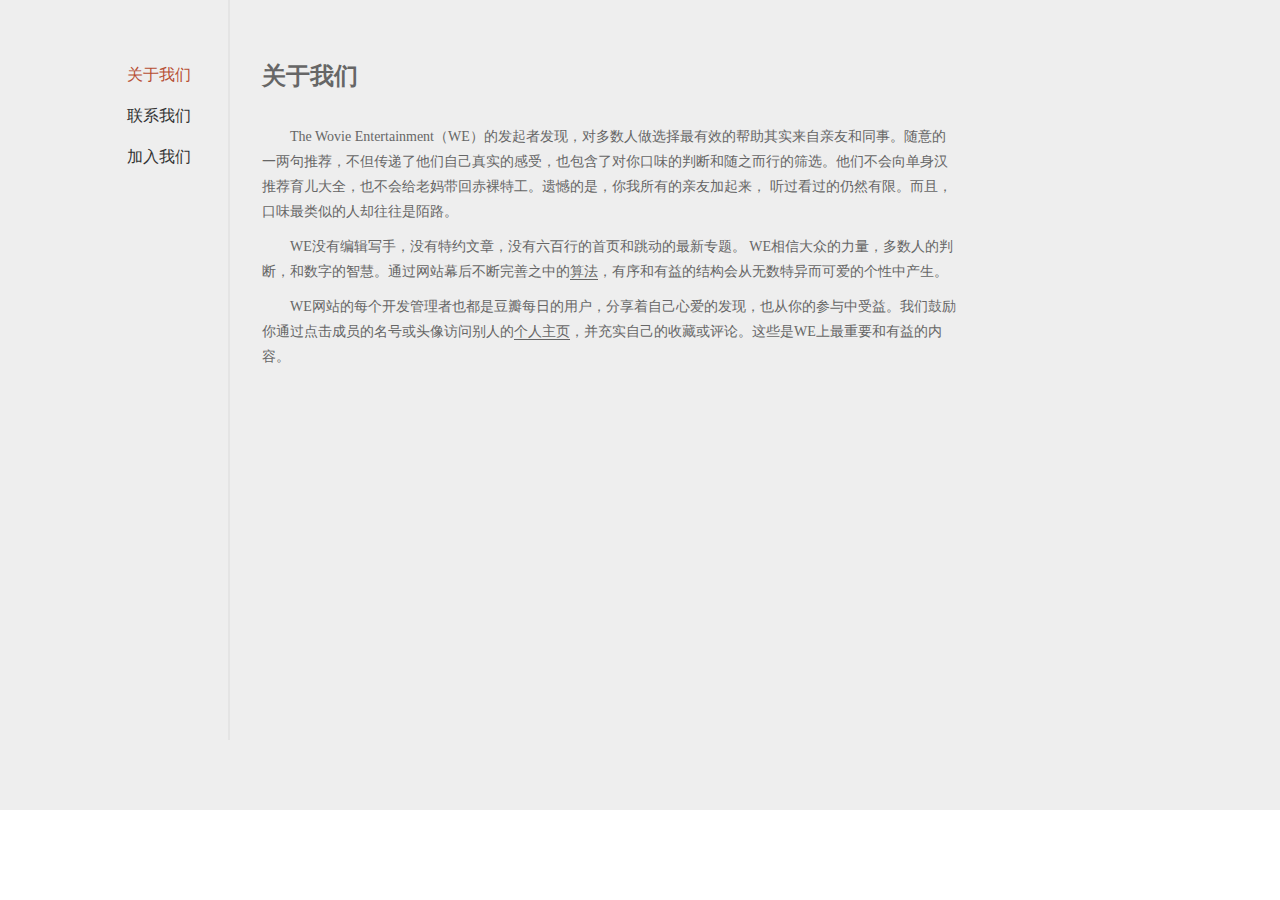
==== aboutus.html @ bf5370cd "添加concactus.html,joinus.html,aboutus.html内容" ====
<!DOCTYPE HTML>
<html>
<head>
	<meta charset="UTF-8"/>
	<title>关于我们-WE</title>

        <style>
            /*common css*/
html{-webkit-tap-highlight-color: rgba(0,0,0,0);-webkit-overflow-scrolling: touch;-webkit-text-size-adjust: 100%;-ms-text-size-adjust: 100%;-ms-overflow-style: -ms-autohiding-scrollbar;}
body,div,dl,dt,dd,ul,ol,li,h1,h2,h3,h4,h5,h6,pre,code,form,fieldset,legend,input,textarea,p,blockquote,th,td{margin:0;padding:0;}
li{list-style:none;}
/*
img{border:0;}
address,caption,cite,code,dfn,em,strong,th,var{font-style:normal;font-weight:normal;}
table{border-collapse:collapse;border-spacing:0;}
caption,th{text-align:left;}
h1,h2,h3,h4,h5,h6{font-size:100%;font-weight:normal;}
q:before,q:after{content:'';}
abbr,acronym{border:0;font-variant:normal;}
sup{vertical-align:sup;}
sub{vertical-align:sub;}
input,textarea,select{font-family:inherit;font-size:inherit;font-weight:inherit;}
input,textarea,select{*font-size:100%;}
legend{color:#000;}*/
/* =e Reset */
/* =s base */
html,body{background:#f7f7f7;}
body{font-family:"microsoft yahei",Arial;color:#333; -webkit-font-smoothing:antialiased;}
a{text-decoration: none;color: #333;border: 0;font-size: 100%;margin: 0;padding: 0;vertical-align: baseline;-webkit-transition: all 0.3s ease-in;-moz-transition: all 0.3s ease-in;transition: all 0.3s ease-in;-o-transition: all 0.3s ease-in;}
.yahei{font-family: "microsoft yahei";}
.clr:after{clear: both;content:'\0020';display: block;visibility:hidden;height:0;}
.clr{zoom:1;}
.inner{width:1100px;margin:0 auto;position: relative;}

/*header,footer,nav{display: block;}
::-moz-selection{background:#fe917b; color:#fff;} 
::selection {background:#fe917b; color:#fff;} 
i{font-style:normal;}
.fl{float: left;}
.fr{float: right;}
.hide {display:none;}
.thide{ text-indent: -9999px; position: absolute; left: -9999px;}
.inner9{width:900px;margin:0 auto;position: relative;}
.wrapper{width: 1130px;margin: 0 auto;}

input:focus{outline: 0;}*/



/*@charset "utf-8";*/
body,html{background: #fff;}
.main{background: #EEEEEE;}
/*左侧导航*/
.content{ padding-bottom: 70px;}
.cont-left{width: 138px; float: left; text-align: center;}
.cont-left .selects{padding-top:45px; }
.cont-left .selects li{padding-top: 20px;}
.cont-left .selects li a{font-size: 16px; color: #333333; text-decoration: none;}
.cont-left .selects li.cur a{color: #b74f33;}

/*右侧内容*/
.cont-right{float: left;width: 760px;border-left: solid 2px #E4E4E4;min-height: 740px; _height:740px; overflow: visible;}

/*关于我们*/
.aboutUs{padding: 60px 32px;}
.aboutUs h3{font-size: 24px; color: #666666;line-height: 1.4;}
.aboutUs .aboutUs-main{font-size: 14px;color: #666666; line-height: 25px;padding: 30px 0;}
.aboutUs .aboutUs-main p{ text-indent: 28px;padding-bottom: 10px;}
.aboutUs .aboutUs-main p a{font-size: 14px;color: #666666; border-bottom: 1px solid;}
/*.aboutUs .aboutUs-main p a:hover{border-bottom: 1px solid;}*/

/*加入我们*/

/*.joinUs{padding: 60px 32px;}
.joinUs h3{font-size: 24px; color: #666666;line-height: 1.4;}
.joinUs .h3p{font-size: 14px; color: #666666; border-bottom: dashed 1px #CCCCCC;line-height: 2.5; padding-top: 20px;}
.joinUs .jobs{padding-top: 25px;line-height: 2.5;}
.joinUs .jobs h4{font-size: 18px; color: #cb5331;}
.joinUs .jobs h5{font-size: 14px;color: #333333;}
.joinUs .jobs p{font-size: 14px;color: #666666;}*/

/*联系我们*/
/*.concactUs{padding: 60px 32px;}
.concactUs h3{font-size: 24px; color: #666666;line-height: 1.4;}
.concactUs .h3p{font-size: 14px; color: #666666; border-bottom: dashed 1px #CCCCCC;line-height: 2.5; padding-top: 20px;}
.concactUs .words{padding-top: 25px;line-height: 2.5;}
.concactUs .words h4{font-size: 18px; color: #cb5331;}
.concactUs .words h5{font-size: 14px;color: #333333;}
.concactUs .words p{font-size: 14px;color: #666666;}*/

/*友情链接
.linksUs{padding: 60px 32px;}
.linksUs h3{font-size: 24px; color: #666666;line-height: 1.4;}
.linksUs .h3p{font-size: 14px; color: #666666; border-bottom: dashed 1px #CCCCCC;line-height: 2.5; padding-top: 20px; padding-bottom: 10px;}
.linksUs .links{padding-top: 15px;}
.linksUs .links ul li{float: left;display: inline; width: 139px;overflow: hidden;}
.linksUs .links ul li a{display: block; font-size: 12px; color: #999999; text-decoration: none; margin-top: 15px;}*/

</style>
        
</head>


<body>
    <div class="main yahei">
		<div class="inner">
			<div class="content clr">

                <!-- cont-left END 选项卡左边部分-->
				<div class="cont-left">
					<ul class="selects">
						<li class="cur"><a href="aboutus.html">关于我们</a></li>
		            <!--<li class=""><a href="">加入我们</a></li>-->
		                <li class=""><a href="concactus.html">联系我们</a></li>
                   <!-- <li class=""><a href="https://www.leiphone.com/us/links">友情链接</a></li> -->
                        <li class=""><a href="joinus.html">加入我们</a></li>
                        <!--<li class=""><a href="https://www.leiphone.com/us/rss">RSS订阅</a></li>-->
                    </ul>
				</div>
				<!-- cont-left END 选项卡左边部分-->

				<div class="cont-right">
					<div class="aboutUs">
						<h3>关于我们</h3>
						<div class="aboutUs-main">
							<!--<p>你经常对着书店里的绵绵不绝的封面发呆吗？或者头晕脑涨地从音像店的琳琅满目中逃出？宽带下载和网上购物降临之后，即使在最小的城镇，你的选择也在每天成百上千地增加。
								这其中一定有你会喜爱的东西，但十有八九它们会在不知不觉中和你擦肩而过。媒体让老少咸宜的大片无处不在，对只适合一群人的东西却显得力不从心。而且，萝卜青菜，各有所爱，不管电视的娱乐编辑和报纸的书评作家多么公正和勤勉，他们的帮助都不可能对所有人同样有效。</p>-->
							<p>The Wovie Entertainment（WE）的发起者发现，对多数人做选择最有效的帮助其实来自亲友和同事。随意的一两句推荐，不但传递了他们自己真实的感受，也包含了对你口味的判断和随之而行的筛选。他们不会向单身汉推荐育儿大全，也不会给老妈带回赤裸特工。遗憾的是，你我所有的亲友加起来，
								听过看过的仍然有限。而且，口味最类似的人却往往是陌路。</p>
							<p>WE没有编辑写手，没有特约文章，没有六百行的首页和跳动的最新专题。
								WE相信大众的力量，多数人的判断，和数字的智慧。通过网站幕后不断完善之中的<a href="http://baike.baidu.com/link?url=JaA44T1qQXBE3xVcovktJbPnMEbpB3d8YmXyQmkk5QMZUhWzVmSF5VfJCm0LmZx7HlJnokShUMZJX8RNlkzXQ0GfXgErK8sNtiSZIjznOYm" target="_blank">算法</a>，有序和有益的结构会从无数特异而可爱的个性中产生。</p>
							<p>WE网站的每个开发管理者也都是豆瓣每日的用户，分享着自己心爱的发现，也从你的参与中受益。我们鼓励你通过点击成员的名号或头像访问别人的<a href="http://baike.baidu.com/link?url=upwf23xXJ8QgJJQVgPlFafXBfRQb7Ytveh-tJ67Ysv4kR64pJY9NSOcSGvfvdIg5Ek36mdwf_zdxanduutypzTTbKCCpnQGyHKAJ0LeTpI31KYOwjGZAqKdkFaIeMd3L" target="_blank">个人主页</a>，并充实自己的收藏或评论。这些是WE上最重要和有益的内容。</p>
						</div>
					</div>
					<!-- updData END 修改用户资料 -->
				</div>
				<!-- cont-right END 选项卡右边部分 -->
			</div>
			<!-- content END 内容区域 -->
		</div>
		<!-- inner END -->
	</div>

</body>
</html>
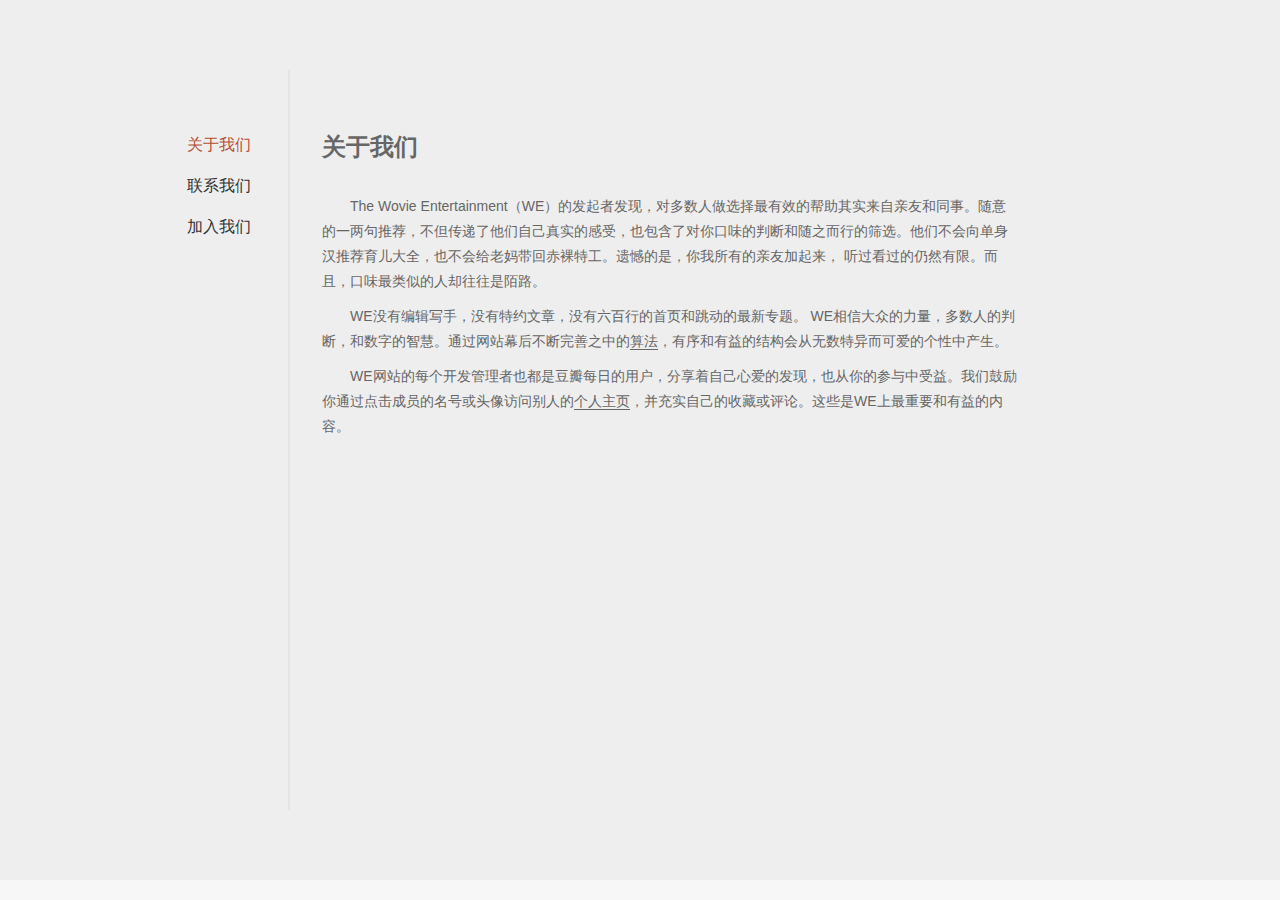
==== commit 0d9d01bf: "修改about文件增加notes.txt内容" ====
--- a/aboutus.html
+++ b/aboutus.html
@@ -6,24 +6,11 @@
 
         <style>
             /*common css*/
+
 html{-webkit-tap-highlight-color: rgba(0,0,0,0);-webkit-overflow-scrolling: touch;-webkit-text-size-adjust: 100%;-ms-text-size-adjust: 100%;-ms-overflow-style: -ms-autohiding-scrollbar;}
 body,div,dl,dt,dd,ul,ol,li,h1,h2,h3,h4,h5,h6,pre,code,form,fieldset,legend,input,textarea,p,blockquote,th,td{margin:0;padding:0;}
 li{list-style:none;}
-/*
-img{border:0;}
-address,caption,cite,code,dfn,em,strong,th,var{font-style:normal;font-weight:normal;}
-table{border-collapse:collapse;border-spacing:0;}
-caption,th{text-align:left;}
-h1,h2,h3,h4,h5,h6{font-size:100%;font-weight:normal;}
-q:before,q:after{content:'';}
-abbr,acronym{border:0;font-variant:normal;}
-sup{vertical-align:sup;}
-sub{vertical-align:sub;}
-input,textarea,select{font-family:inherit;font-size:inherit;font-weight:inherit;}
-input,textarea,select{*font-size:100%;}
-legend{color:#000;}*/
-/* =e Reset */
-/* =s base */
+
 html,body{background:#f7f7f7;}
 body{font-family:"microsoft yahei",Arial;color:#333; -webkit-font-smoothing:antialiased;}
 a{text-decoration: none;color: #333;border: 0;font-size: 100%;margin: 0;padding: 0;vertical-align: baseline;-webkit-transition: all 0.3s ease-in;-moz-transition: all 0.3s ease-in;transition: all 0.3s ease-in;-o-transition: all 0.3s ease-in;}
@@ -32,26 +19,13 @@
 .clr{zoom:1;}
 .inner{width:1100px;margin:0 auto;position: relative;}
 
-/*header,footer,nav{display: block;}
-::-moz-selection{background:#fe917b; color:#fff;} 
-::selection {background:#fe917b; color:#fff;} 
-i{font-style:normal;}
-.fl{float: left;}
-.fr{float: right;}
-.hide {display:none;}
-.thide{ text-indent: -9999px; position: absolute; left: -9999px;}
-.inner9{width:900px;margin:0 auto;position: relative;}
-.wrapper{width: 1130px;margin: 0 auto;}
-
-input:focus{outline: 0;}*/
 
 
 
 /*@charset "utf-8";*/
-body,html{background: #fff;}
 .main{background: #EEEEEE;}
 /*左侧导航*/
-.content{ padding-bottom: 70px;}
+.content{ padding-bottom: 70px;padding-top: 70px;padding-left: 60px;}
 .cont-left{width: 138px; float: left; text-align: center;}
 .cont-left .selects{padding-top:45px; }
 .cont-left .selects li{padding-top: 20px;}
@@ -61,40 +35,12 @@
 /*右侧内容*/
 .cont-right{float: left;width: 760px;border-left: solid 2px #E4E4E4;min-height: 740px; _height:740px; overflow: visible;}
 
-/*关于我们*/
+/*加入我们*/
 .aboutUs{padding: 60px 32px;}
 .aboutUs h3{font-size: 24px; color: #666666;line-height: 1.4;}
 .aboutUs .aboutUs-main{font-size: 14px;color: #666666; line-height: 25px;padding: 30px 0;}
 .aboutUs .aboutUs-main p{ text-indent: 28px;padding-bottom: 10px;}
 .aboutUs .aboutUs-main p a{font-size: 14px;color: #666666; border-bottom: 1px solid;}
-/*.aboutUs .aboutUs-main p a:hover{border-bottom: 1px solid;}*/
-
-/*加入我们*/
-
-/*.joinUs{padding: 60px 32px;}
-.joinUs h3{font-size: 24px; color: #666666;line-height: 1.4;}
-.joinUs .h3p{font-size: 14px; color: #666666; border-bottom: dashed 1px #CCCCCC;line-height: 2.5; padding-top: 20px;}
-.joinUs .jobs{padding-top: 25px;line-height: 2.5;}
-.joinUs .jobs h4{font-size: 18px; color: #cb5331;}
-.joinUs .jobs h5{font-size: 14px;color: #333333;}
-.joinUs .jobs p{font-size: 14px;color: #666666;}*/
-
-/*联系我们*/
-/*.concactUs{padding: 60px 32px;}
-.concactUs h3{font-size: 24px; color: #666666;line-height: 1.4;}
-.concactUs .h3p{font-size: 14px; color: #666666; border-bottom: dashed 1px #CCCCCC;line-height: 2.5; padding-top: 20px;}
-.concactUs .words{padding-top: 25px;line-height: 2.5;}
-.concactUs .words h4{font-size: 18px; color: #cb5331;}
-.concactUs .words h5{font-size: 14px;color: #333333;}
-.concactUs .words p{font-size: 14px;color: #666666;}*/
-
-/*友情链接
-.linksUs{padding: 60px 32px;}
-.linksUs h3{font-size: 24px; color: #666666;line-height: 1.4;}
-.linksUs .h3p{font-size: 14px; color: #666666; border-bottom: dashed 1px #CCCCCC;line-height: 2.5; padding-top: 20px; padding-bottom: 10px;}
-.linksUs .links{padding-top: 15px;}
-.linksUs .links ul li{float: left;display: inline; width: 139px;overflow: hidden;}
-.linksUs .links ul li a{display: block; font-size: 12px; color: #999999; text-decoration: none; margin-top: 15px;}*/
 
 </style>
         
@@ -102,7 +48,7 @@
 
 
 <body>
-    <div class="main yahei">
+    <div class="main">
 		<div class="inner">
 			<div class="content clr">
 
@@ -110,11 +56,8 @@
 				<div class="cont-left">
 					<ul class="selects">
 						<li class="cur"><a href="aboutus.html">关于我们</a></li>
-		            <!--<li class=""><a href="">加入我们</a></li>-->
 		                <li class=""><a href="concactus.html">联系我们</a></li>
-                   <!-- <li class=""><a href="https://www.leiphone.com/us/links">友情链接</a></li> -->
                         <li class=""><a href="joinus.html">加入我们</a></li>
-                        <!--<li class=""><a href="https://www.leiphone.com/us/rss">RSS订阅</a></li>-->
                     </ul>
 				</div>
 				<!-- cont-left END 选项卡左边部分-->
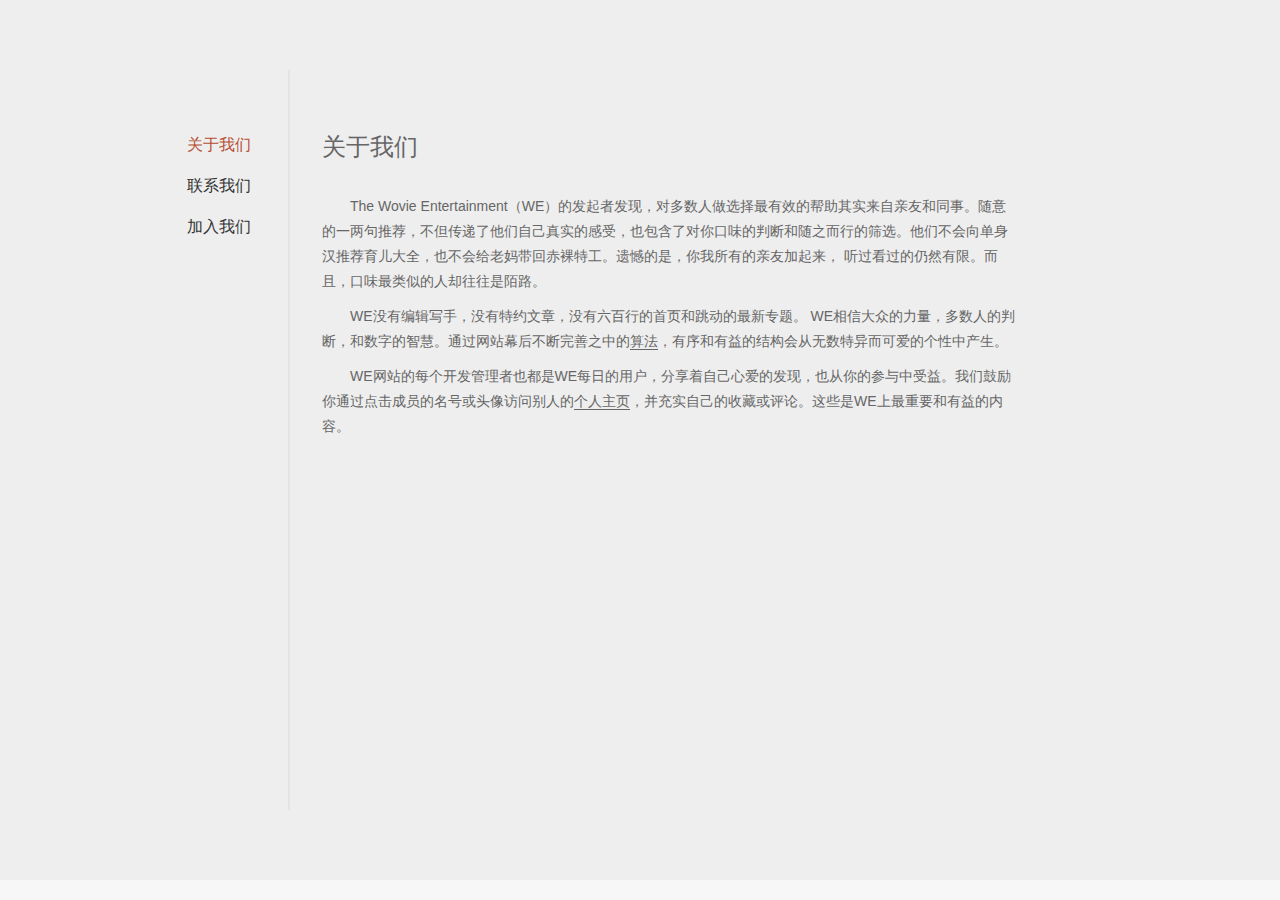
==== commit 9e78ad18: "引入about。css文件" ====
--- a/aboutus.html
+++ b/aboutus.html
@@ -3,44 +3,10 @@
 <head>
 	<meta charset="UTF-8"/>
 	<title>关于我们-WE</title>
-
+    <link rel="stylesheet" href="css/about.css">
+	<link rel="stylesheet" href="css/common.css">
         <style>
             /*common css*/
-
-html{-webkit-tap-highlight-color: rgba(0,0,0,0);-webkit-overflow-scrolling: touch;-webkit-text-size-adjust: 100%;-ms-text-size-adjust: 100%;-ms-overflow-style: -ms-autohiding-scrollbar;}
-body,div,dl,dt,dd,ul,ol,li,h1,h2,h3,h4,h5,h6,pre,code,form,fieldset,legend,input,textarea,p,blockquote,th,td{margin:0;padding:0;}
-li{list-style:none;}
-
-html,body{background:#f7f7f7;}
-body{font-family:"microsoft yahei",Arial;color:#333; -webkit-font-smoothing:antialiased;}
-a{text-decoration: none;color: #333;border: 0;font-size: 100%;margin: 0;padding: 0;vertical-align: baseline;-webkit-transition: all 0.3s ease-in;-moz-transition: all 0.3s ease-in;transition: all 0.3s ease-in;-o-transition: all 0.3s ease-in;}
-.yahei{font-family: "microsoft yahei";}
-.clr:after{clear: both;content:'\0020';display: block;visibility:hidden;height:0;}
-.clr{zoom:1;}
-.inner{width:1100px;margin:0 auto;position: relative;}
-
-
-
-
-/*@charset "utf-8";*/
-.main{background: #EEEEEE;}
-/*左侧导航*/
-.content{ padding-bottom: 70px;padding-top: 70px;padding-left: 60px;}
-.cont-left{width: 138px; float: left; text-align: center;}
-.cont-left .selects{padding-top:45px; }
-.cont-left .selects li{padding-top: 20px;}
-.cont-left .selects li a{font-size: 16px; color: #333333; text-decoration: none;}
-.cont-left .selects li.cur a{color: #b74f33;}
-
-/*右侧内容*/
-.cont-right{float: left;width: 760px;border-left: solid 2px #E4E4E4;min-height: 740px; _height:740px; overflow: visible;}
-
-/*加入我们*/
-.aboutUs{padding: 60px 32px;}
-.aboutUs h3{font-size: 24px; color: #666666;line-height: 1.4;}
-.aboutUs .aboutUs-main{font-size: 14px;color: #666666; line-height: 25px;padding: 30px 0;}
-.aboutUs .aboutUs-main p{ text-indent: 28px;padding-bottom: 10px;}
-.aboutUs .aboutUs-main p a{font-size: 14px;color: #666666; border-bottom: 1px solid;}
 
 </style>
         
@@ -72,7 +38,7 @@
 								听过看过的仍然有限。而且，口味最类似的人却往往是陌路。</p>
 							<p>WE没有编辑写手，没有特约文章，没有六百行的首页和跳动的最新专题。
 								WE相信大众的力量，多数人的判断，和数字的智慧。通过网站幕后不断完善之中的<a href="http://baike.baidu.com/link?url=JaA44T1qQXBE3xVcovktJbPnMEbpB3d8YmXyQmkk5QMZUhWzVmSF5VfJCm0LmZx7HlJnokShUMZJX8RNlkzXQ0GfXgErK8sNtiSZIjznOYm" target="_blank">算法</a>，有序和有益的结构会从无数特异而可爱的个性中产生。</p>
-							<p>WE网站的每个开发管理者也都是豆瓣每日的用户，分享着自己心爱的发现，也从你的参与中受益。我们鼓励你通过点击成员的名号或头像访问别人的<a href="http://baike.baidu.com/link?url=upwf23xXJ8QgJJQVgPlFafXBfRQb7Ytveh-tJ67Ysv4kR64pJY9NSOcSGvfvdIg5Ek36mdwf_zdxanduutypzTTbKCCpnQGyHKAJ0LeTpI31KYOwjGZAqKdkFaIeMd3L" target="_blank">个人主页</a>，并充实自己的收藏或评论。这些是WE上最重要和有益的内容。</p>
+							<p>WE网站的每个开发管理者也都是WE每日的用户，分享着自己心爱的发现，也从你的参与中受益。我们鼓励你通过点击成员的名号或头像访问别人的<a href="http://baike.baidu.com/link?url=upwf23xXJ8QgJJQVgPlFafXBfRQb7Ytveh-tJ67Ysv4kR64pJY9NSOcSGvfvdIg5Ek36mdwf_zdxanduutypzTTbKCCpnQGyHKAJ0LeTpI31KYOwjGZAqKdkFaIeMd3L" target="_blank">个人主页</a>，并充实自己的收藏或评论。这些是WE上最重要和有益的内容。</p>
 						</div>
 					</div>
 					<!-- updData END 修改用户资料 -->
--- a/css/about.css
+++ b/css/about.css
@@ -0,0 +1,41 @@
+html,body{background:#f7f7f7;}
+body{font-family:"microsoft yahei",Arial;color:#333; -webkit-font-smoothing:antialiased;}
+a{text-decoration: none;color: #333;border: 0;font-size: 100%;margin: 0;padding: 0;vertical-align: baseline;-webkit-transition: all 0.3s ease-in;-moz-transition: all 0.3s ease-in;transition: all 0.3s ease-in;-o-transition: all 0.3s ease-in;}
+.yahei{font-family: "microsoft yahei";}
+.clr:after{clear: both;content:'\0020';display: block;visibility:hidden;height:0;}
+.clr{zoom:1;}
+.inner{width:1100px;margin:0 auto;position: relative;}
+
+/*@charset "utf-8";*/
+.main{background: #EEEEEE;}
+/*左侧导航*/
+.content{ padding-bottom: 70px;padding-top: 70px;padding-left: 60px;}
+.cont-left{width: 138px; float: left; text-align: center;}
+.cont-left .selects{padding-top:45px; }
+.cont-left .selects li{padding-top: 20px;}
+.cont-left .selects li a{font-size: 16px; color: #333333; text-decoration: none;}
+.cont-left .selects li.cur a{color: #b74f33;}
+
+/*右侧内容*/
+.cont-right{float: left;width: 760px;border-left: solid 2px #E4E4E4;min-height: 740px; _height:740px; overflow: visible;}
+
+/*aboutUs*/
+.aboutUs{padding: 60px 32px;}
+.aboutUs h3{font-size: 24px; color: #666666;line-height: 1.4;}
+.aboutUs .aboutUs-main{font-size: 14px;color: #666666; line-height: 25px;padding: 30px 0;}
+.aboutUs .aboutUs-main p{ text-indent: 28px;padding-bottom: 10px;}
+.aboutUs .aboutUs-main p a{font-size: 14px;color: #666666; border-bottom: 1px solid;}
+
+/*.concactUs*/
+.concactUs{padding: 60px 32px;}
+.concactUs h3{font-size: 24px; color: #666666;line-height: 1.4;}
+.concactUs .concactUs-main{font-size: 14px;color: #666666; line-height: 25px;padding: 30px 0;}
+.concactUs .concactUs-main p{ text-indent: 28px;padding-bottom: 10px;}
+.concactUs .concactUs-main p a{font-size: 14px;color: #666666; border-bottom: 1px solid;}
+
+/*.joinUs*/
+.joinUs{padding: 60px 32px;}
+.joinUs h3{font-size: 24px; color: #666666;line-height: 1.4;}
+.joinUs .joinUs-main{font-size: 14px;color: #666666; line-height: 25px;padding: 30px 0;}
+.joinUs .joinUs-main p{ text-indent: 28px;padding-bottom: 10px;}
+.joinUs .joinUs-main p a{font-size: 14px;color: #666666; border-bottom: 1px solid;}--- a/css/common.css
+++ b/css/common.css
@@ -0,0 +1,12 @@
+html,body,h1,h2,h3,h4,h5,h6,div,dl,dt,dd,ul,ol,li,p,blockquote,pre,hr,figure,table,caption,th,td,form,fieldset,legend,input,button,textarea,menu{margin:0;padding:0;}
+header,footer,section,article,aside,nav,hgroup,address,figure,figcaption,menu,details{display:block;}
+table{border-collapse:collapse;border-spacing:0;}
+caption,th{text-align:left;font-weight:normal;}
+html,body,fieldset,img,iframe{border:0;}
+li{list-style:none;}
+textarea{overflow:auto;resize:none;}
+a,button{cursor:pointer;}
+h1,h2,h3,h4,h5,h6,em,strong,b{font-weight:normal;}
+del,ins,u,s,a,a:hover{text-decoration:none;}
+body{background:#fff;}
+a,a:hover{color:#333;}
